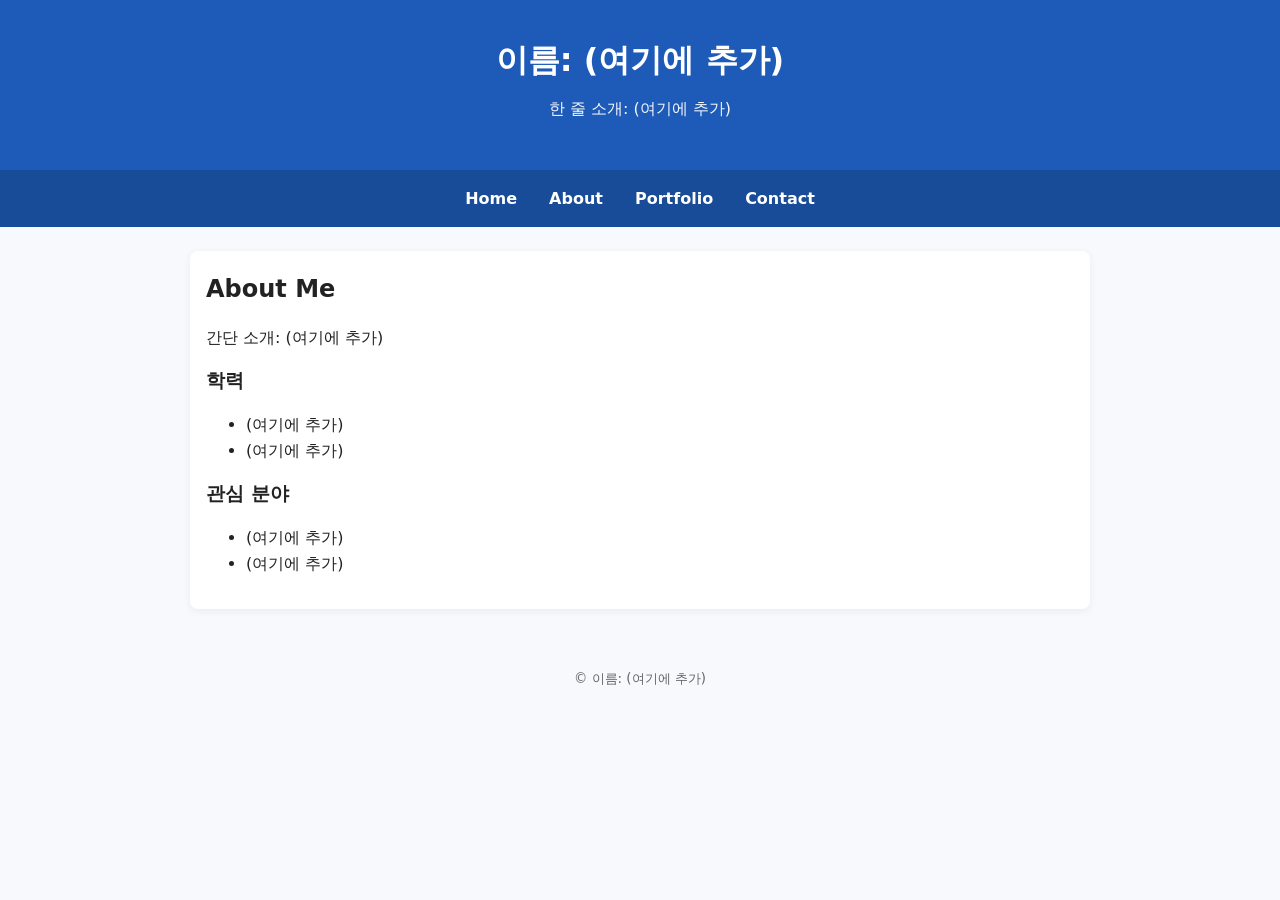
==== about.html @ 91722d76 "Add files via upload" ====
<!DOCTYPE html>
<html lang="ko">
<head>
  <meta charset="UTF-8" />
  <meta name="viewport" content="width=device-width, initial-scale=1.0"/>
  <title>인터넷활용 실습 템플릿</title>
  <link rel="stylesheet" href="style.css">
</head>
<body>
<header>
  <h1>이름: (여기에 추가)</h1>
  <p class="subtitle">한 줄 소개: (여기에 추가)</p>
</header>
<nav>
  <a href="index.html">Home</a>
  <a href="about.html">About</a>
  <a href="portfolio.html">Portfolio</a>
  <a href="contact.html">Contact</a>
</nav>
<main class="container">
<section>
  <h2>About Me</h2>
  <p>간단 소개: (여기에 추가)</p>
  <h3>학력</h3>
  <ul>
    <li>(여기에 추가)</li>
    <li>(여기에 추가)</li>
  </ul>
  <h3>관심 분야</h3>
  <ul>
    <li>(여기에 추가)</li>
    <li>(여기에 추가)</li>
  </ul>
</section>
</main>
<footer>
  <small>&copy; <span id="year"></span> 이름: (여기에 추가)</small>
</footer>
<script src="script.js"></script>
</body>
</html>
---- style.css ----
/* =============================================================
   색상 테마는 "여기"에서 바꿉니다. (파랑 계열 기본)
   원하는 색상 코드로 아래 4가지만 바꿔보세요.
   ------------------------------------------------------------- */
:root {
  --primary: #1e5bb8;      /* 메인 포인트 색상 */
  --primary-dark: #194c98; /* 호버/진한 포인트 */
  --bg: #f7f9fc;           /* 전체 배경 색 */
  --text: #222222;         /* 본문 글자 색 */
}
/* ============================================================= */

* { box-sizing: border-box; }
body {
  margin: 0;
  font-family: system-ui, -apple-system, "Segoe UI", Roboto, "Noto Sans KR", Arial, sans-serif;
  background: var(--bg);
  color: var(--text);
  line-height: 1.6;
}

header {
  padding: 2rem 1rem;
  text-align: center;
  background: var(--primary);
  color: #ffffff;
}
header .subtitle { margin-top: .25rem; opacity: .95; }

nav {
  background: var(--primary-dark);
  display: flex;
  gap: 1rem;
  padding: .75rem 1rem;
  justify-content: center;
  flex-wrap: wrap;
}
nav a {
  color: #ffffff;
  text-decoration: none;
  font-weight: 600;
  padding: .25rem .5rem;
}
nav a:hover { text-decoration: underline; }

.container {
  max-width: 900px;
  margin: 1.5rem auto;
  padding: 1rem;
  background: #ffffff;
  border-radius: 8px;
  box-shadow: 0 2px 8px rgba(0,0,0,.06);
}

section { margin-bottom: 1rem; }
h1, h2, h3 { margin: .2rem 0 .6rem; }

.contact-form {
  display: grid;
  grid-template-columns: 1fr;
  gap: .5rem;
  margin-top: 1rem;
}
input, textarea {
  width: 100%;
  padding: .6rem;
  border: 1px solid #ddd;
  border-radius: 6px;
  font: inherit;
}
button {
  padding: .6rem .8rem;
  border: none;
  border-radius: 6px;
  background: var(--primary);
  color: #fff;
  cursor: pointer;
  font-weight: 600;
}
button:hover { background: var(--primary-dark); }

footer {
  text-align: center;
  padding: 2rem 1rem;
  color: #666;
}

@media (max-width: 600px) {
  header h1 { font-size: 1.25rem; }
  .container { margin: 1rem; padding: .75rem; }
}
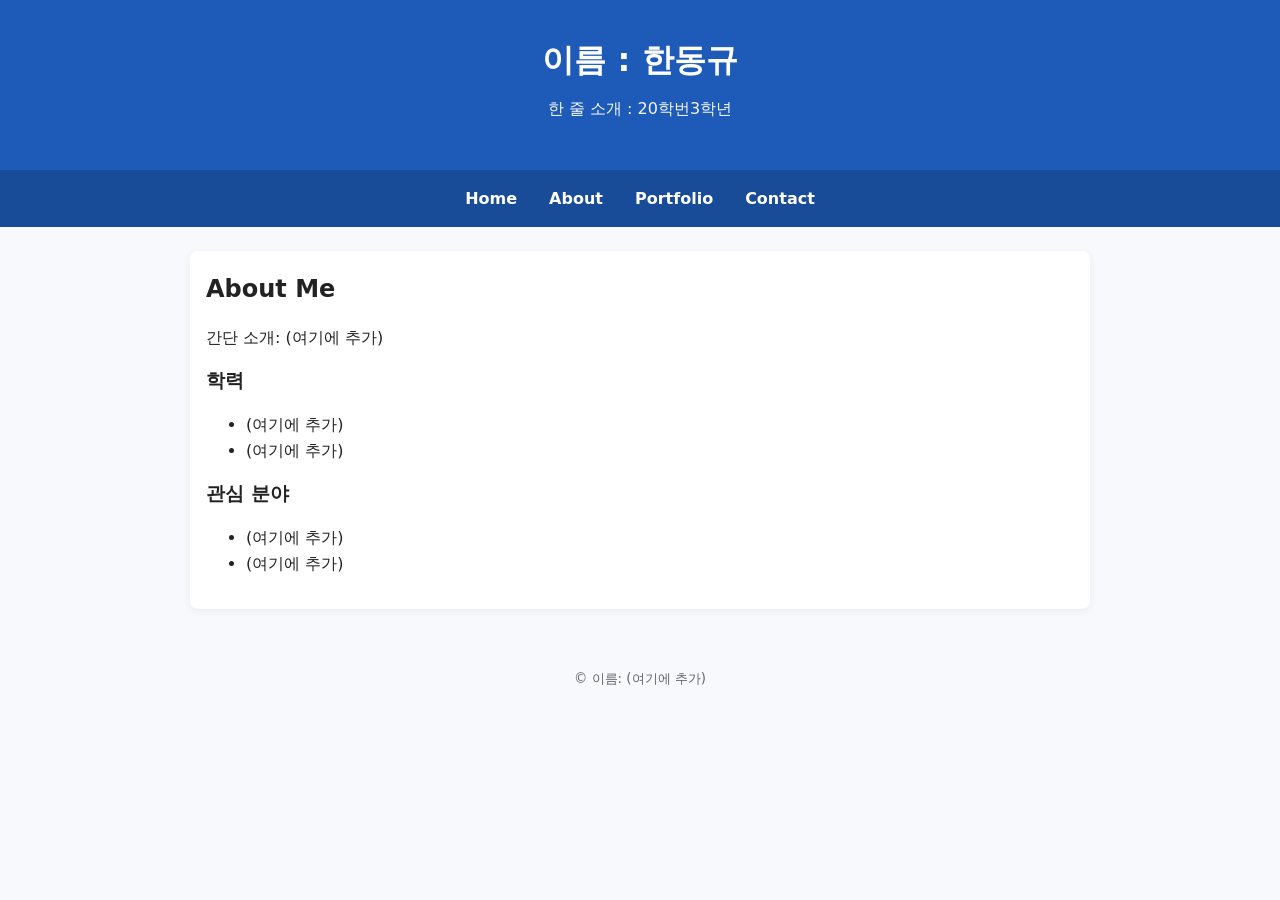
==== commit c962cf9e: "Update personal information in about.html" ====
--- a/about.html
+++ b/about.html
@@ -8,8 +8,8 @@
 </head>
 <body>
 <header>
-  <h1>이름: (여기에 추가)</h1>
-  <p class="subtitle">한 줄 소개: (여기에 추가)</p>
+  <h1>이름 : 한동규</h1>
+  <p class="subtitle">한 줄 소개 : 20학번3학년</p>
 </header>
 <nav>
   <a href="index.html">Home</a>
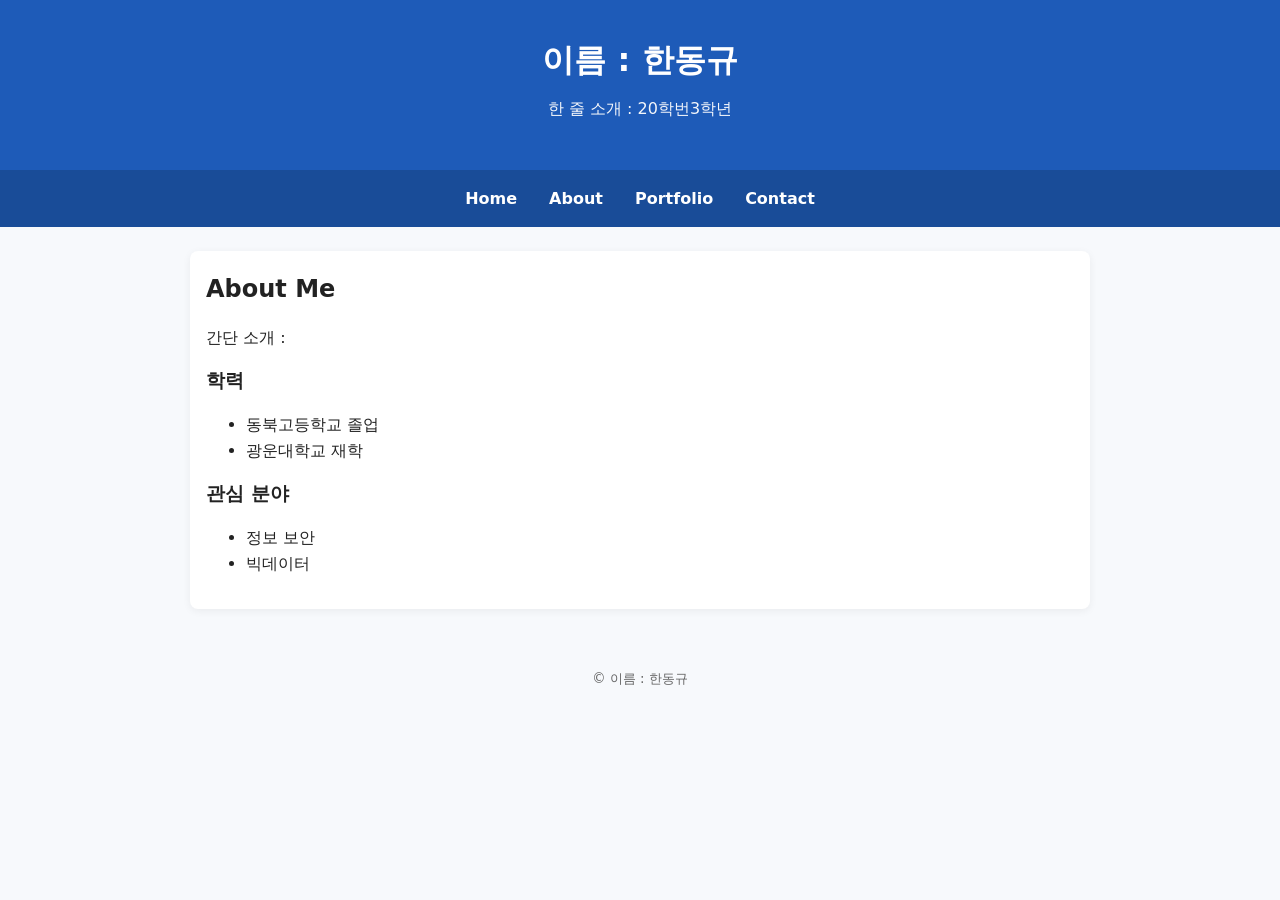
==== commit 9f208804: "Update about.html with personal information" ====
--- a/about.html
+++ b/about.html
@@ -20,21 +20,21 @@
 <main class="container">
 <section>
   <h2>About Me</h2>
-  <p>간단 소개: (여기에 추가)</p>
+  <p>간단 소개 : </p>
   <h3>학력</h3>
   <ul>
-    <li>(여기에 추가)</li>
-    <li>(여기에 추가)</li>
+    <li>동북고등학교 졸업</li>
+    <li>광운대학교 재학</li>
   </ul>
   <h3>관심 분야</h3>
   <ul>
-    <li>(여기에 추가)</li>
-    <li>(여기에 추가)</li>
+    <li>정보 보안</li>
+    <li>빅데이터</li>
   </ul>
 </section>
 </main>
 <footer>
-  <small>&copy; <span id="year"></span> 이름: (여기에 추가)</small>
+  <small>&copy; <span id="year"></span> 이름 : 한동규</small>
 </footer>
 <script src="script.js"></script>
 </body>
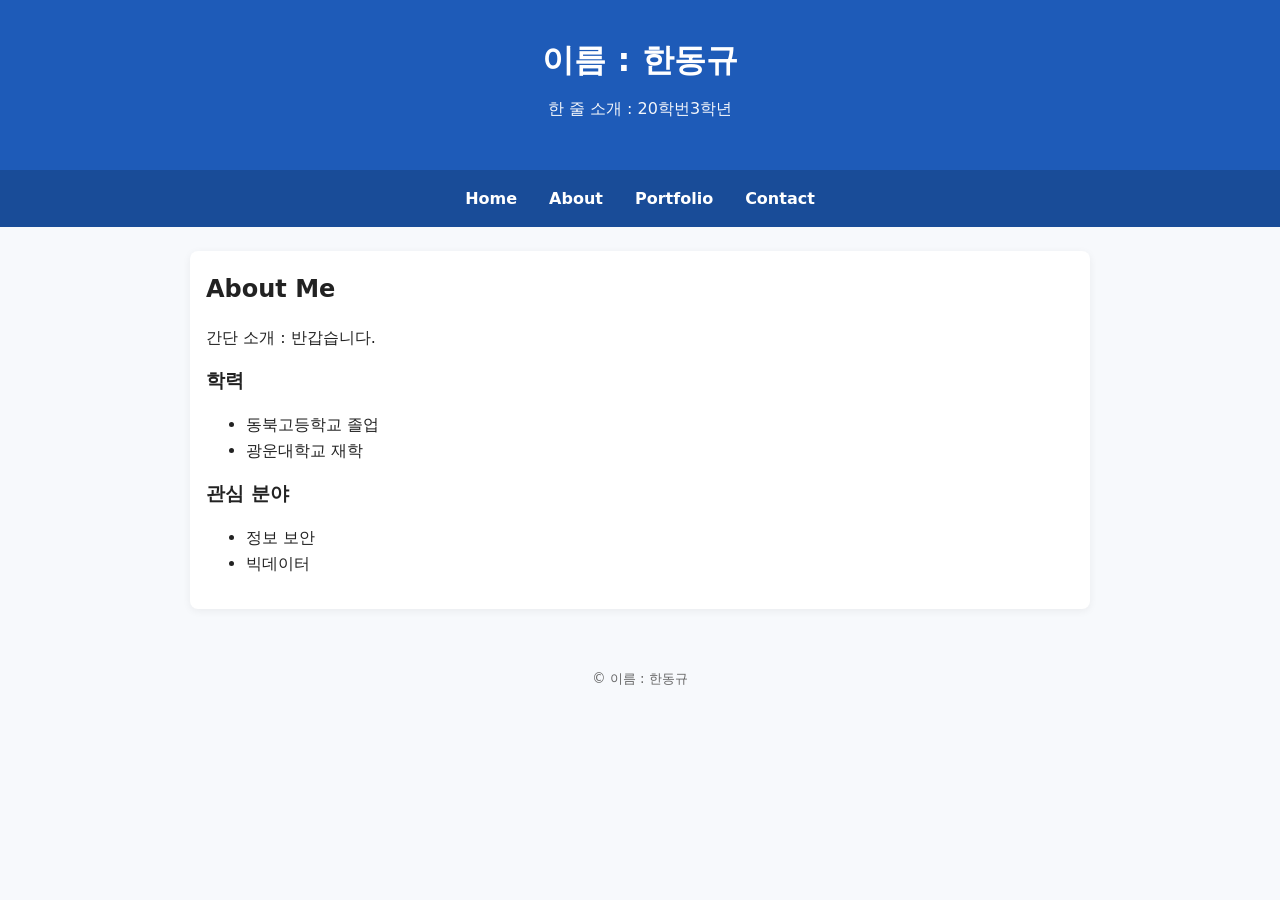
==== commit 5ae19329: "Update about.html" ====
--- a/about.html
+++ b/about.html
@@ -20,7 +20,7 @@
 <main class="container">
 <section>
   <h2>About Me</h2>
-  <p>간단 소개 : </p>
+  <p>간단 소개 : 반갑습니다.</p>
   <h3>학력</h3>
   <ul>
     <li>동북고등학교 졸업</li>
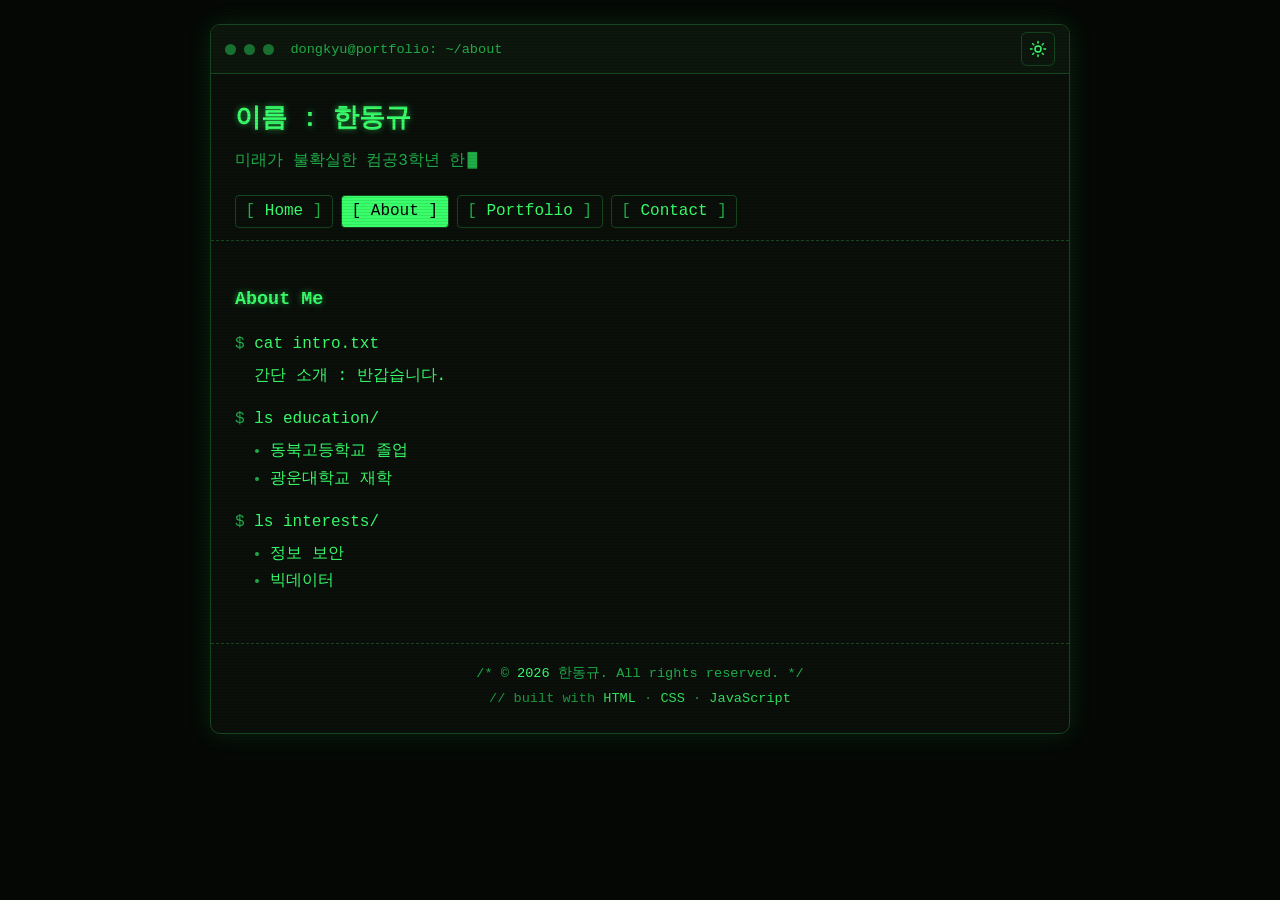
==== commit e5c319b8: "Add files via upload" ====
--- a/about.html
+++ b/about.html
@@ -3,39 +3,60 @@
 <head>
   <meta charset="UTF-8" />
   <meta name="viewport" content="width=device-width, initial-scale=1.0"/>
-  <title>인터넷활용 실습 템플릿</title>
+  <title>한동규 | About</title>
+  <script>try{var t=localStorage.getItem('theme');if(t==='light'||t==='dark'){document.documentElement.setAttribute('data-theme',t);}}catch(e){}</script>
   <link rel="stylesheet" href="style.css">
 </head>
 <body>
-<header>
-  <h1>이름 : 한동규</h1>
-  <p class="subtitle">한 줄 소개 : 20학번3학년</p>
-</header>
-<nav>
-  <a href="index.html">Home</a>
-  <a href="about.html">About</a>
-  <a href="portfolio.html">Portfolio</a>
-  <a href="contact.html">Contact</a>
-</nav>
-<main class="container">
-<section>
-  <h2>About Me</h2>
-  <p>간단 소개 : 반갑습니다.</p>
-  <h3>학력</h3>
-  <ul>
-    <li>동북고등학교 졸업</li>
-    <li>광운대학교 재학</li>
-  </ul>
-  <h3>관심 분야</h3>
-  <ul>
-    <li>정보 보안</li>
-    <li>빅데이터</li>
-  </ul>
-</section>
-</main>
-<footer>
-  <small>&copy; <span id="year"></span> 이름 : 한동규</small>
-</footer>
+<div class="window">
+
+  <div class="titlebar">
+    <span class="dot"></span><span class="dot"></span><span class="dot"></span>
+    <span class="title">dongkyu@portfolio: ~/about</span>
+    <button id="theme-toggle" class="theme-toggle" type="button" aria-label="라이트 모드로 전환" title="라이트 모드로 전환">
+      <svg class="icon-sun" viewBox="0 0 24 24" aria-hidden="true"><circle cx="12" cy="12" r="4"/><path d="M12 2v2M12 20v2M4.93 4.93l1.41 1.41M17.66 17.66l1.41 1.41M2 12h2M20 12h2M4.93 19.07l1.41-1.41M17.66 6.34l1.41-1.41"/></svg>
+      <svg class="icon-moon" viewBox="0 0 24 24" aria-hidden="true"><path d="M21 12.8A9 9 0 1 1 11.2 3a7 7 0 0 0 9.8 9.8z"/></svg>
+    </button>
+  </div>
+
+  <header>
+    <h1>이름 : 한동규</h1>
+    <p class="subtitle typing">미래가 불확실한 컴공3학년 한동규입니다.</p>
+  </header>
+
+  <nav>
+    <a href="index.html">Home</a>
+    <a href="about.html" aria-current="page">About</a>
+    <a href="portfolio.html">Portfolio</a>
+    <a href="contact.html">Contact</a>
+  </nav>
+
+  <main>
+    <section>
+      <h2>About Me</h2>
+      <p class="cmd">cat intro.txt</p>
+      <p class="out">간단 소개 : 반갑습니다.</p>
+
+      <p class="cmd">ls education/</p>
+      <ul>
+        <li>동북고등학교 졸업</li>
+        <li>광운대학교 재학</li>
+      </ul>
+
+      <p class="cmd">ls interests/</p>
+      <ul>
+        <li>정보 보안</li>
+        <li>빅데이터</li>
+      </ul>
+    </section>
+  </main>
+
+  <footer>
+    <p class="copyright">/* &copy; <span id="year" class="hl"></span> 한동규. All rights reserved. */</p>
+    <p class="built">// built with <span class="hl">HTML</span> · <span class="hl">CSS</span> · <span class="hl">JavaScript</span></p>
+  </footer>
+
+</div>
 <script src="script.js"></script>
 </body>
 </html>
--- a/style.css
+++ b/style.css
@@ -1,91 +1,266 @@
 /* =============================================================
-   색상 테마는 "여기"에서 바꿉니다. (파랑 계열 기본)
-   원하는 색상 코드로 아래 4가지만 바꿔보세요.
+   테마 색상표
+   - 다크 모드(기본): 검은 배경 + 초록 글씨 (터미널)
+   - 라이트 모드    : 흰 배경 + 코드 에디터(VS Code 같은) 문법 색상
+   색을 바꾸고 싶으면 아래 변수 값만 바꾸면 전체가 바뀌어요.
    ------------------------------------------------------------- */
+
+/* ---------- 다크 모드 (기본값) ---------- */
 :root {
-  --primary: #1e5bb8;      /* 메인 포인트 색상 */
-  --primary-dark: #194c98; /* 호버/진한 포인트 */
-  --bg: #f7f9fc;           /* 전체 배경 색 */
-  --text: #222222;         /* 본문 글자 색 */
+  --bg: #050805;          /* 페이지 배경 */
+  --panel: #0a0f0a;       /* 터미널 창 안쪽 배경 */
+  --titlebar: #0d160d;    /* 창 제목 줄 배경 */
+  --border: #14461f;      /* 테두리 */
+  --hover-bg: #0e1a0e;    /* 박스에 마우스 올렸을 때 */
+  --input-bg: #000000;    /* 입력창 배경 */
+  --placeholder: #1b6b30; /* 입력창 안내 글씨 */
+
+  /* 글씨 색 (다크 모드는 전부 초록 계열) */
+  --c-text: #39ff6a;      /* 기본 글씨 */
+  --c-head: #39ff6a;      /* 제목 */
+  --c-prompt: #1fae48;    /* $ 기호, 한줄소개 */
+  --c-cmd: #39ff6a;       /* 명령어 (whoami 등) */
+  --c-strong: #39ff6a;    /* 강조 글씨 */
+  --c-link: #39ff6a;      /* 링크 */
+  --c-dim: #1fae48;       /* 주석 같은 덜 중요한 글씨 */
+
+  --accent: #39ff6a;      /* 버튼/활성 메뉴 배경 */
+  --on-accent: #000000;   /* accent 위에 올라가는 글씨 */
+  --glow: 0 0 6px rgba(57, 255, 106, .55);      /* 글자 번짐 */
+  --shadow: 0 0 24px rgba(57, 255, 106, .12);   /* 창 그림자 */
+  --scan: rgba(0, 0, 0, .18);                   /* 옛날 모니터 가로줄 */
+}
+
+/* ---------- 라이트 모드 (코드 에디터 색) ---------- */
+:root[data-theme="light"] {
+  --bg: #eceff3;
+  --panel: #ffffff;
+  --titlebar: #f6f8fa;
+  --border: #d0d7de;
+  --hover-bg: #f6f8fa;
+  --input-bg: #ffffff;
+  --placeholder: #8c959f;
+
+  --c-text: #24292f;      /* 기본 글씨: 진한 회색 */
+  --c-head: #0550ae;      /* 제목: 파랑 (키워드 색) */
+  --c-prompt: #116329;    /* $ 기호, 한줄소개: 초록 (문자열 색) */
+  --c-cmd: #8250df;       /* 명령어: 보라 (함수 색) */
+  --c-strong: #953800;    /* 강조: 주황 갈색 */
+  --c-link: #0969da;      /* 링크: 밝은 파랑 */
+  --c-dim: #6e7781;       /* 주석: 회색 */
+
+  --accent: #0969da;
+  --on-accent: #ffffff;
+  --glow: none;           /* 라이트에서는 글자 번짐 끄기 */
+  --shadow: 0 4px 20px rgba(31, 35, 40, .12);
+  --scan: rgba(0, 0, 0, 0);
 }
 /* ============================================================= */
 
 * { box-sizing: border-box; }
+
 body {
   margin: 0;
-  font-family: system-ui, -apple-system, "Segoe UI", Roboto, "Noto Sans KR", Arial, sans-serif;
   background: var(--bg);
-  color: var(--text);
-  line-height: 1.6;
-}
-
-header {
-  padding: 2rem 1rem;
-  text-align: center;
-  background: var(--primary);
-  color: #ffffff;
-}
-header .subtitle { margin-top: .25rem; opacity: .95; }
-
+  color: var(--c-text);
+  /* monospace = 글자 폭이 모두 같은 코딩용 글꼴 */
+  font-family: "D2Coding", "Consolas", "Courier New", monospace;
+  line-height: 1.7;
+  padding: 1.5rem 1rem;
+  transition: background .25s, color .25s;
+}
+
+/* 화면 전체에 아주 옅은 가로줄 (다크 모드에서만 보여요) */
+body::before {
+  content: "";
+  position: fixed;
+  inset: 0;
+  pointer-events: none;   /* 클릭을 방해하지 않게 */
+  background: repeating-linear-gradient(
+    to bottom,
+    rgba(0, 0, 0, 0) 0,
+    rgba(0, 0, 0, 0) 2px,
+    var(--scan) 3px
+  );
+}
+
+/* ---------- 터미널 창 ---------- */
+.window {
+  max-width: 860px;
+  margin: 0 auto;
+  background: var(--panel);
+  border: 1px solid var(--border);
+  border-radius: 10px;
+  box-shadow: var(--shadow);
+  overflow: hidden;
+  transition: background .25s, border-color .25s;
+}
+
+/* 창 맨 위 제목 줄 (● ● ●  제목 ........ 해/달 버튼) */
+.titlebar {
+  display: flex;
+  align-items: center;
+  gap: .5rem;
+  padding: .45rem .9rem;
+  background: var(--titlebar);
+  border-bottom: 1px solid var(--border);
+  font-size: .85rem;
+  color: var(--c-dim);
+}
+.dot { width: 11px; height: 11px; border-radius: 50%; background: var(--c-dim); opacity: .6; }
+.titlebar .title { margin-left: .5rem; }
+
+/* ---------- 해/달 테마 버튼 ---------- */
+.theme-toggle {
+  margin-left: auto;          /* 남는 공간을 왼쪽에 몰아서 버튼을 오른쪽 끝으로 */
+  width: 34px;
+  height: 34px;
+  padding: 0;
+  display: grid;
+  place-items: center;
+  background: transparent;
+  color: var(--c-text);
+  border: 1px solid var(--border);
+  border-radius: 6px;
+  cursor: pointer;
+}
+.theme-toggle:hover { background: var(--accent); color: var(--on-accent); border-color: var(--accent); }
+.theme-toggle:focus-visible { outline: 2px solid var(--accent); outline-offset: 2px; }
+.theme-toggle svg { width: 18px; height: 18px; fill: none; stroke: currentColor; stroke-width: 2; stroke-linecap: round; stroke-linejoin: round; }
+
+/* 다크일 땐 해(☀)를 보여주고, 라이트일 땐 달(☾)을 보여줘요 */
+.icon-moon { display: none; }
+:root[data-theme="light"] .icon-sun { display: none; }
+:root[data-theme="light"] .icon-moon { display: block; }
+
+/* ---------- 헤더 ---------- */
+header { padding: 1.5rem 1.5rem .5rem; }
+header h1 {
+  margin: 0;
+  font-size: 1.6rem;
+  color: var(--c-head);
+  text-shadow: var(--glow);
+}
+header .subtitle {
+  margin: .4rem 0 0;
+  min-height: 1.7em;      /* 글자가 타자로 나오는 동안 아래 내용이 안 흔들리게 */
+  color: var(--c-prompt);
+}
+
+/* 타자 칠 때 뒤에 붙는 깜빡이는 커서 */
+.typing::after {
+  content: "█";
+  margin-left: 2px;
+  animation: blink 1s steps(1) infinite;
+}
+@keyframes blink { 50% { opacity: 0; } }
+
+/* ---------- 메뉴 ---------- */
 nav {
-  background: var(--primary-dark);
   display: flex;
-  gap: 1rem;
-  padding: .75rem 1rem;
-  justify-content: center;
   flex-wrap: wrap;
+  gap: .5rem;
+  padding: .75rem 1.5rem;
+  border-bottom: 1px dashed var(--border);
 }
 nav a {
-  color: #ffffff;
+  color: var(--c-text);
   text-decoration: none;
-  font-weight: 600;
-  padding: .25rem .5rem;
-}
-nav a:hover { text-decoration: underline; }
-
-.container {
-  max-width: 900px;
-  margin: 1.5rem auto;
-  padding: 1rem;
-  background: #ffffff;
-  border-radius: 8px;
-  box-shadow: 0 2px 8px rgba(0,0,0,.06);
-}
-
-section { margin-bottom: 1rem; }
-h1, h2, h3 { margin: .2rem 0 .6rem; }
-
-.contact-form {
-  display: grid;
-  grid-template-columns: 1fr;
-  gap: .5rem;
-  margin-top: 1rem;
-}
+  padding: .1rem .6rem;
+  border: 1px solid var(--border);
+  border-radius: 4px;
+}
+nav a::before { content: "[ "; color: var(--c-dim); }
+nav a::after  { content: " ]"; color: var(--c-dim); }
+nav a:hover { background: var(--accent); color: var(--on-accent); }
+nav a:hover::before, nav a:hover::after { color: var(--on-accent); }
+/* 지금 보고 있는 페이지는 색을 반전 */
+nav a[aria-current="page"] { background: var(--accent); color: var(--on-accent); }
+nav a[aria-current="page"]::before,
+nav a[aria-current="page"]::after { color: var(--on-accent); }
+
+/* ---------- 본문 ---------- */
+main { padding: 1.5rem; }
+section { margin-bottom: 1.5rem; }
+h2, h3 { margin: 1.2rem 0 .5rem; font-weight: 700; text-shadow: var(--glow); }
+h2 { font-size: 1.15rem; color: var(--c-head); }
+h3 { font-size: 1rem; color: var(--c-dim); }
+
+/* 명령어 줄:  $ whoami  */
+.cmd { margin: 1rem 0 .3rem; color: var(--c-cmd); }
+.cmd::before { content: "$ "; color: var(--c-prompt); }
+.out { margin: 0 0 .5rem 1.2rem; }   /* 명령어 결과는 살짝 들여쓰기 */
+
+ul, ol { margin: .3rem 0 .8rem; padding-left: 2.2rem; }
+li::marker { color: var(--c-dim); }
+strong { color: var(--c-strong); text-shadow: var(--glow); }
+a { color: var(--c-link); text-decoration: underline; text-underline-offset: 3px; }
+a:hover { background: var(--accent); color: var(--on-accent); text-decoration: none; }
+
+/* ---------- 포트폴리오 프로젝트 박스 ---------- */
+.project {
+  border: 1px solid var(--border);
+  border-left: 3px solid var(--accent);
+  border-radius: 4px;
+  padding: .8rem 1rem;
+  margin: .8rem 0;
+  transition: background .2s;
+}
+.project:hover { background: var(--hover-bg); }   /* 마우스를 올리면 살짝 밝아짐 */
+.project .name { font-weight: 700; color: var(--c-strong); text-shadow: var(--glow); }
+.project .name::before { content: "drwxr-xr-x  "; color: var(--c-dim); font-weight: 400; text-shadow: none; }
+
+/* ---------- 연락처 폼 ---------- */
+.contact-form { display: grid; gap: .5rem; margin-top: 1rem; }
+label { color: var(--c-dim); }
+label::before { content: "> "; }
 input, textarea {
   width: 100%;
   padding: .6rem;
-  border: 1px solid #ddd;
-  border-radius: 6px;
+  background: var(--input-bg);
+  color: var(--c-text);
+  border: 1px solid var(--border);
+  border-radius: 4px;
   font: inherit;
-}
-button {
-  padding: .6rem .8rem;
-  border: none;
-  border-radius: 6px;
-  background: var(--primary);
-  color: #fff;
+  caret-color: var(--accent);
+}
+input::placeholder, textarea::placeholder { color: var(--placeholder); }
+input:focus, textarea:focus { outline: 1px solid var(--accent); box-shadow: var(--glow); }
+
+.contact-form button {
+  justify-self: start;
+  padding: .5rem 1rem;
+  background: transparent;
+  color: var(--accent);
+  border: 1px solid var(--accent);
+  border-radius: 4px;
+  font: inherit;
   cursor: pointer;
-  font-weight: 600;
-}
-button:hover { background: var(--primary-dark); }
-
+}
+.contact-form button:hover { background: var(--accent); color: var(--on-accent); }
+
+/* ---------- 푸터 (카피라이트) ---------- */
+/* 코드의 주석처럼 보이게 꾸민 카피라이트 */
 footer {
+  padding: 1.1rem 1.5rem 1.4rem;
+  border-top: 1px dashed var(--border);
   text-align: center;
-  padding: 2rem 1rem;
-  color: #666;
-}
-
+  font-size: .85rem;
+  color: var(--c-dim);
+}
+footer p { margin: 0; }
+footer .built { margin-top: .15rem; opacity: .85; }
+footer .hl { color: var(--c-strong); }   /* 연도, 기술 이름 강조 */
+
+/* ---------- 반응형 (작은 화면) ---------- */
 @media (max-width: 600px) {
-  header h1 { font-size: 1.25rem; }
-  .container { margin: 1rem; padding: .75rem; }
-}
+  body { padding: .75rem .5rem; }
+  header h1 { font-size: 1.3rem; }
+  main, header, nav, footer { padding-left: 1rem; padding-right: 1rem; }
+}
+
+/* "동작 줄이기" 설정을 켠 사용자에게는 깜빡임과 전환 효과를 끄기 */
+@media (prefers-reduced-motion: reduce) {
+  .typing::after { animation: none; }
+  body, .window, .project { transition: none; }
+}
